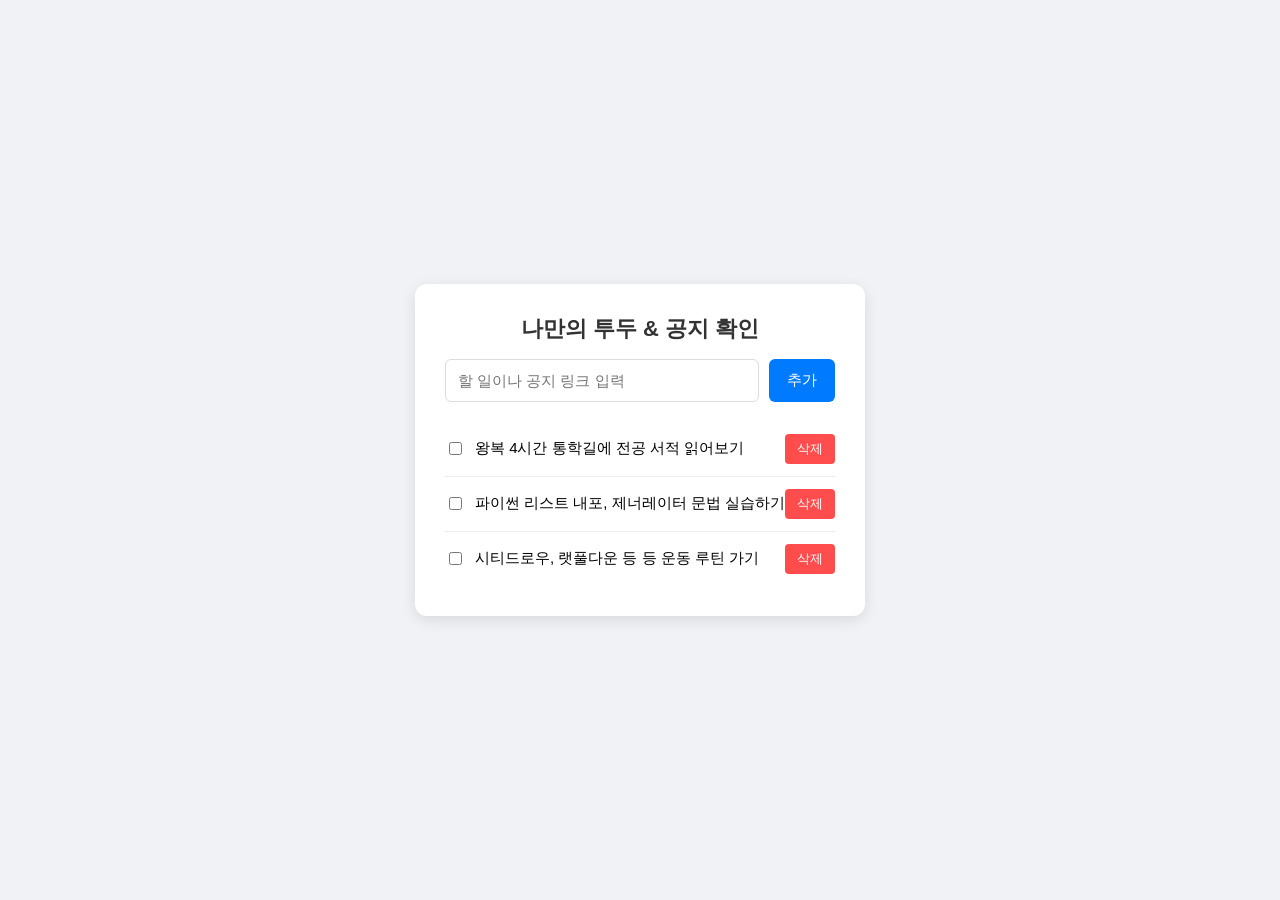
==== todo/index.html @ 3d49b374 "todol리스트 초안2" ====
<!DOCTYPE html>
<html lang="ko">
<head>
  <meta charset="UTF-8">
  <meta name="viewport" content="width=device-width, initial-scale=1.0, maximum-scale=1.0, user-scalable=no">
  <title>공지사항 & 투두리스트</title>
  <link rel="stylesheet" href="style.css">
</head>
<body>
  <div class="card">
    <h1>나만의 투두 & 공지 확인</h1>
    <div class="input-group">
      <!-- 나중에는 여기에 공지사항 링크를 넣게 됩니다 -->
      <input type="text" id="task-input" placeholder="할 일이나 공지 링크 입력">
      <button id="add-btn">추가</button>
    </div>
    <ul id="task-list">
      <!-- 자바스크립트가 여기에 리스트(li)를 하나씩 넣어줄 겁니다 -->
    </ul>
  </div>
  <script src="script.js"></script>
</body>
</html>
---- todo/style.css ----
html, body {
  touch-action: manipulation;
  margin: 0;
  height: 100vh;
  display: flex;
  justify-content: center;
  align-items: center;
  background-color: #f0f2f5;
  font-family: 'Segoe UI', Tahoma, Geneva, Verdana, sans-serif;
}

.card {
  touch-action: manipulation;
  background: white;
  width: 90%;
  max-width: 450px;
  padding: 30px;
  border-radius: 12px;
  box-shadow: 0 4px 15px rgba(0, 0, 0, 0.1);
}

h1 {
  text-align: center;
  font-size: 22px;
  margin-top: 0;
  color: #333;
}

.input-group {
  display: flex;
  gap: 10px;
  margin-bottom: 20px;
}

#task-input {
  flex: 1;
  padding: 12px;
  font-size: 15px;
  border: 1px solid #ddd;
  border-radius: 6px;
  outline: none;
}

#add-btn {
  user-select: none;
  padding: 0 18px;
  font-size: 15px;
  border: none;
  border-radius: 6px;
  background-color: #007bff;
  color: white;
  cursor: pointer;
  transition: background 0.2s;
}

#add-btn:active {
  background-color: #0056b3;
}

ul {
  list-style-type: none;
  padding: 0;
  margin: 0;
}

li {
  display: flex;
  align-items: center;
  justify-content: space-between;
  padding: 12px 0;
  border-bottom: 1px solid #eee;
}

li:last-child {
  border-bottom: none;
}

.task-text {
  flex: 1;
  margin-left: 10px;
  font-size: 15px;
  cursor: pointer;
}

/* 완료된 항목의 스타일 */
.completed .task-text {
  text-decoration: line-through;
  color: #aaa;
}

.delete-btn {
  background: #ff4d4d;
  color: white;
  border: none;
  border-radius: 4px;
  padding: 6px 12px;
  font-size: 13px;
  cursor: pointer;
}
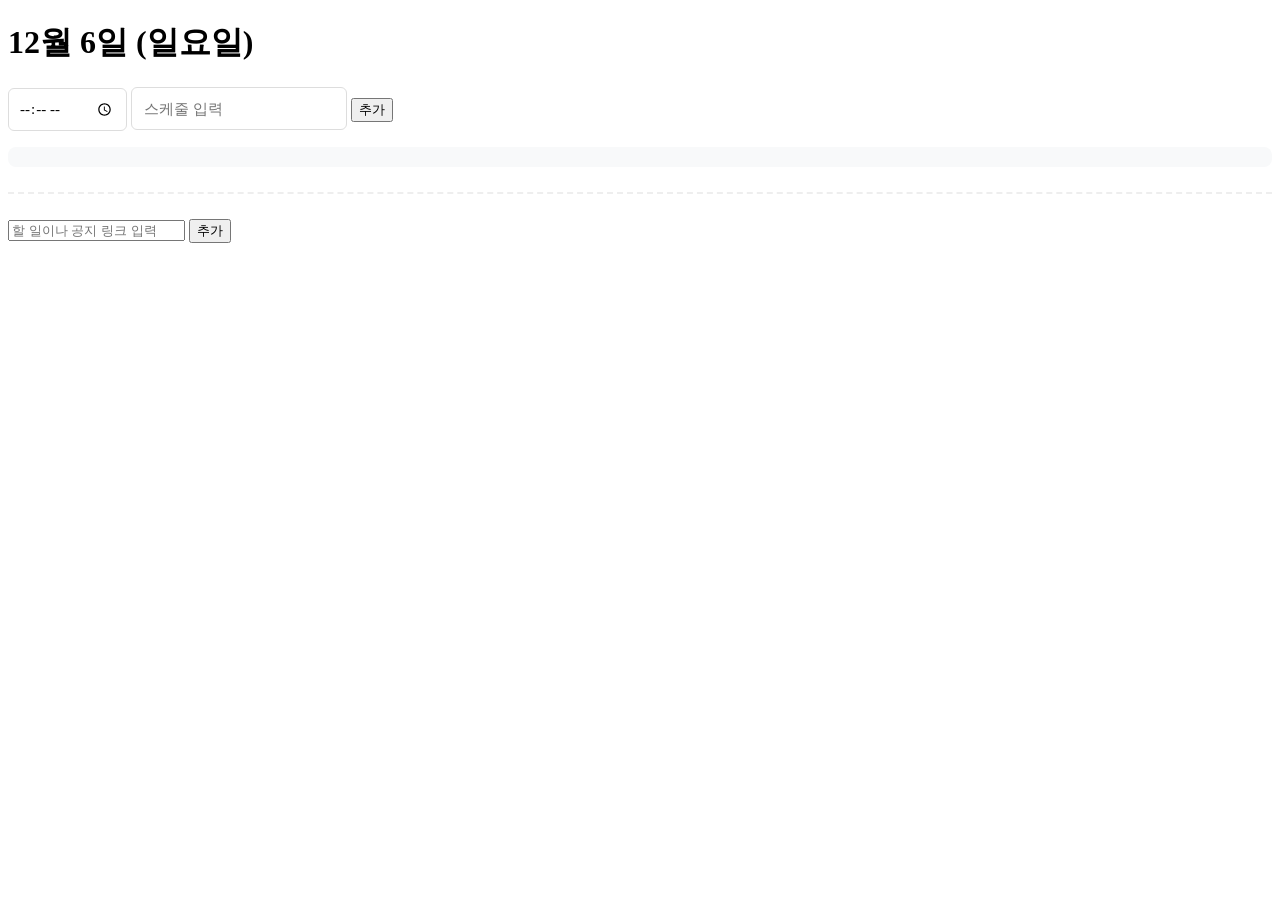
==== commit f4e9ac8e: "todo리스트 초안3" ====
--- a/todo/index.html
+++ b/todo/index.html
@@ -8,15 +8,24 @@
 </head>
 <body>
   <div class="card">
-    <h1>나만의 투두 & 공지 확인</h1>
+    <h1 id="current-date"></h1>
+    
+    <!-- 동적 타임테이블 영역 -->
     <div class="input-group">
-      <!-- 나중에는 여기에 공지사항 링크를 넣게 됩니다 -->
+      <input type="time" id="time-input">
+      <input type="text" id="schedule-input" placeholder="스케줄 입력">
+      <button id="add-schedule-btn">추가</button>
+    </div>
+    <ul id="schedule-list" class="timetable-list"></ul>
+
+    <hr class="divider">
+
+    <!-- 투두리스트 & 공지 영역 -->
+    <div class="input-group">
       <input type="text" id="task-input" placeholder="할 일이나 공지 링크 입력">
       <button id="add-btn">추가</button>
     </div>
-    <ul id="task-list">
-      <!-- 자바스크립트가 여기에 리스트(li)를 하나씩 넣어줄 겁니다 -->
-    </ul>
+    <ul id="task-list"></ul>
   </div>
   <script src="script.js"></script>
 </body>
--- a/todo/style.css
+++ b/todo/style.css
@@ -1,38 +1,20 @@
-html, body {
-  touch-action: manipulation;
-  margin: 0;
-  height: 100vh;
-  display: flex;
-  justify-content: center;
-  align-items: center;
-  background-color: #f0f2f5;
-  font-family: 'Segoe UI', Tahoma, Geneva, Verdana, sans-serif;
+/* 동적 타임테이블 요소 디자인 */
+.divider {
+  border: 0;
+  border-top: 2px dashed #eee;
+  margin: 25px 0;
 }
 
-.card {
-  touch-action: manipulation;
-  background: white;
-  width: 90%;
-  max-width: 450px;
-  padding: 30px;
-  border-radius: 12px;
-  box-shadow: 0 4px 15px rgba(0, 0, 0, 0.1);
+#time-input {
+  padding: 10px;
+  font-size: 15px;
+  border: 1px solid #ddd;
+  border-radius: 6px;
+  outline: none;
+  font-family: inherit;
 }
 
-h1 {
-  text-align: center;
-  font-size: 22px;
-  margin-top: 0;
-  color: #333;
-}
-
-.input-group {
-  display: flex;
-  gap: 10px;
-  margin-bottom: 20px;
-}
-
-#task-input {
+#schedule-input {
   flex: 1;
   padding: 12px;
   font-size: 15px;
@@ -41,59 +23,28 @@
   outline: none;
 }
 
-#add-btn {
-  user-select: none;
-  padding: 0 18px;
-  font-size: 15px;
-  border: none;
-  border-radius: 6px;
-  background-color: #007bff;
-  color: white;
-  cursor: pointer;
-  transition: background 0.2s;
+.timetable-list {
+  background-color: #f8f9fa;
+  border-radius: 8px;
+  padding: 10px 15px;
+  margin-bottom: 20px;
 }
 
-#add-btn:active {
-  background-color: #0056b3;
+.timetable-list li {
+  padding: 12px 0;
+  border-bottom: 1px solid #e9ecef;
 }
 
-ul {
-  list-style-type: none;
-  padding: 0;
-  margin: 0;
+.time-badge {
+  font-weight: bold;
+  color: #007bff;
+  background: #e7f1ff;
+  padding: 5px 10px;
+  border-radius: 6px;
+  margin-right: 12px;
 }
 
-li {
-  display: flex;
-  align-items: center;
-  justify-content: space-between;
-  padding: 12px 0;
-  border-bottom: 1px solid #eee;
-}
-
-li:last-child {
-  border-bottom: none;
-}
-
-.task-text {
+.schedule-text {
   flex: 1;
-  margin-left: 10px;
   font-size: 15px;
-  cursor: pointer;
-}
-
-/* 완료된 항목의 스타일 */
-.completed .task-text {
-  text-decoration: line-through;
-  color: #aaa;
-}
-
-.delete-btn {
-  background: #ff4d4d;
-  color: white;
-  border: none;
-  border-radius: 4px;
-  padding: 6px 12px;
-  font-size: 13px;
-  cursor: pointer;
 }
